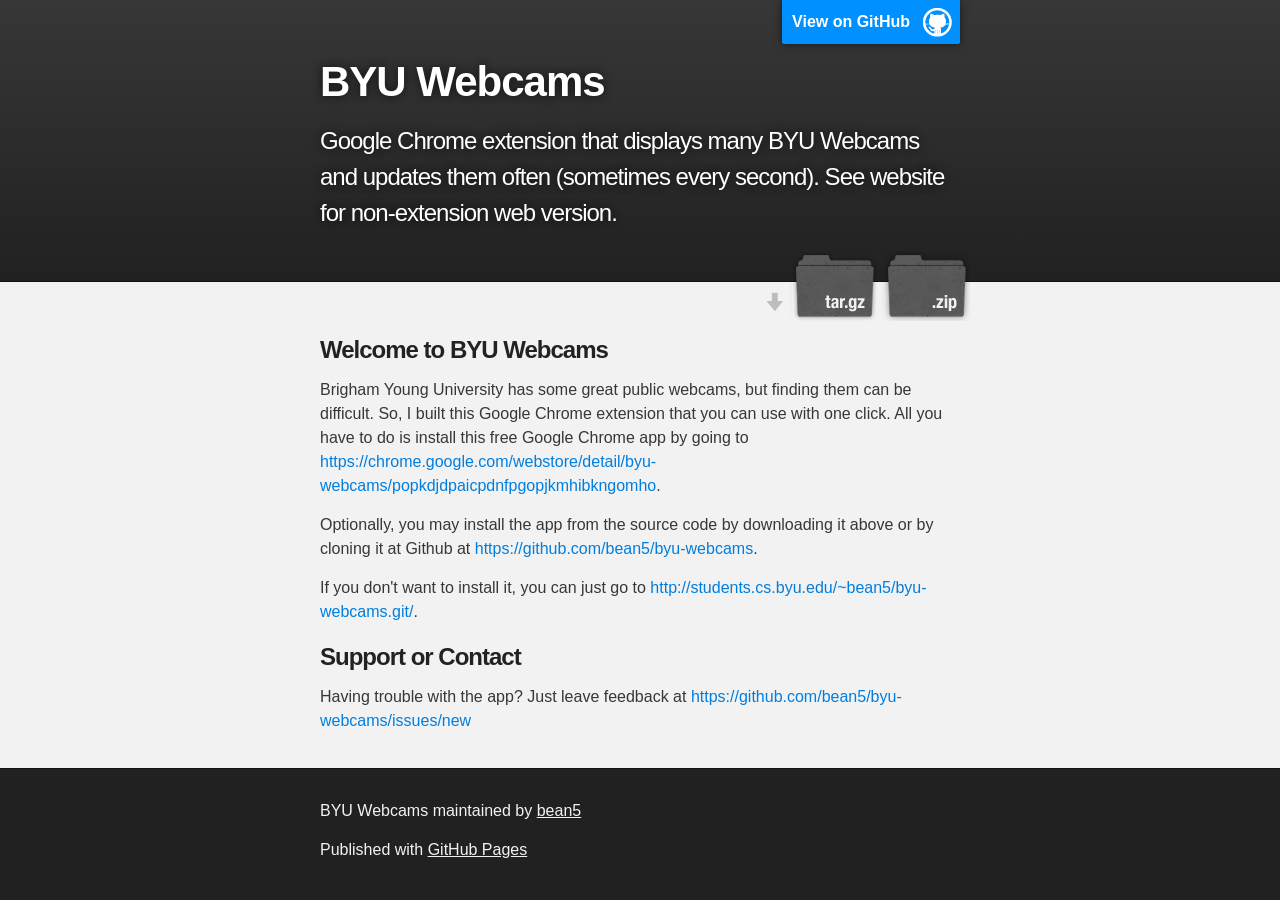
==== index.html @ 870dc312 "Create gh-pages branch via GitHub" ====
<!DOCTYPE html>
<html>

  <head>
    <meta charset='utf-8' />
    <meta http-equiv="X-UA-Compatible" content="chrome=1" />
    <meta name="description" content="BYU Webcams : Google Chrome extension that displays many BYU Webcams and updates them often (sometimes every second).  See website for non-extension web version." />

    <link rel="stylesheet" type="text/css" media="screen" href="stylesheets/stylesheet.css">

    <title>BYU Webcams</title>
  </head>

  <body>

    <!-- HEADER -->
    <div id="header_wrap" class="outer">
        <header class="inner">
          <a id="forkme_banner" href="https://github.com/bean5/byu-webcams">View on GitHub</a>

          <h1 id="project_title">BYU Webcams</h1>
          <h2 id="project_tagline">Google Chrome extension that displays many BYU Webcams and updates them often (sometimes every second).  See website for non-extension web version.</h2>

            <section id="downloads">
              <a class="zip_download_link" href="https://github.com/bean5/byu-webcams/zipball/master">Download this project as a .zip file</a>
              <a class="tar_download_link" href="https://github.com/bean5/byu-webcams/tarball/master">Download this project as a tar.gz file</a>
            </section>
        </header>
    </div>

    <!-- MAIN CONTENT -->
    <div id="main_content_wrap" class="outer">
      <section id="main_content" class="inner">
        <h3>
<a name="welcome-to-byu-webcams" class="anchor" href="#welcome-to-byu-webcams"><span class="octicon octicon-link"></span></a>Welcome to BYU Webcams</h3>

<p>Brigham Young University has some great public webcams, but finding them can be difficult. So, I built this Google Chrome extension that you can use with one click. All you have to do is install this free Google Chrome app by going to <a href="https://chrome.google.com/webstore/detail/byu-webcams/popkdjdpaicpdnfpgopjkmhibkngomho">https://chrome.google.com/webstore/detail/byu-webcams/popkdjdpaicpdnfpgopjkmhibkngomho</a>.</p>

<p>Optionally, you may install the app from the source code by downloading it above or by cloning it at Github at <a href="https://github.com/bean5/byu-webcams">https://github.com/bean5/byu-webcams</a>.</p>

<p>If you don't want to install it, you can just go to <a href="http://students.cs.byu.edu/%7Ebean5/byu-webcams.git/">http://students.cs.byu.edu/~bean5/byu-webcams.git/</a>.</p>

<h3>
<a name="support-or-contact" class="anchor" href="#support-or-contact"><span class="octicon octicon-link"></span></a>Support or Contact</h3>

<p>Having trouble with the app? Just leave feedback at <a href="https://github.com/bean5/byu-webcams/issues/new">https://github.com/bean5/byu-webcams/issues/new</a></p>
      </section>
    </div>

    <!-- FOOTER  -->
    <div id="footer_wrap" class="outer">
      <footer class="inner">
        <p class="copyright">BYU Webcams maintained by <a href="https://github.com/bean5">bean5</a></p>
        <p>Published with <a href="http://pages.github.com">GitHub Pages</a></p>
      </footer>
    </div>

    

  </body>
</html>
---- stylesheets/stylesheet.css ----
/*******************************************************************************
Slate Theme for GitHub Pages
by Jason Costello, @jsncostello
*******************************************************************************/

@import url(pygment_trac.css);

/*******************************************************************************
MeyerWeb Reset
*******************************************************************************/

html, body, div, span, applet, object, iframe,
h1, h2, h3, h4, h5, h6, p, blockquote, pre,
a, abbr, acronym, address, big, cite, code,
del, dfn, em, img, ins, kbd, q, s, samp,
small, strike, strong, sub, sup, tt, var,
b, u, i, center,
dl, dt, dd, ol, ul, li,
fieldset, form, label, legend,
table, caption, tbody, tfoot, thead, tr, th, td,
article, aside, canvas, details, embed,
figure, figcaption, footer, header, hgroup,
menu, nav, output, ruby, section, summary,
time, mark, audio, video {
  margin: 0;
  padding: 0;
  border: 0;
  font: inherit;
  vertical-align: baseline;
}

/* HTML5 display-role reset for older browsers */
article, aside, details, figcaption, figure,
footer, header, hgroup, menu, nav, section {
  display: block;
}

ol, ul {
  list-style: none;
}

table {
  border-collapse: collapse;
  border-spacing: 0;
}

/*******************************************************************************
Theme Styles
*******************************************************************************/

body {
  box-sizing: border-box;
  color:#373737;
  background: #212121;
  font-size: 16px;
  font-family: 'Myriad Pro', Calibri, Helvetica, Arial, sans-serif;
  line-height: 1.5;
  -webkit-font-smoothing: antialiased;
}

h1, h2, h3, h4, h5, h6 {
  margin: 10px 0;
  font-weight: 700;
  color:#222222;
  font-family: 'Lucida Grande', 'Calibri', Helvetica, Arial, sans-serif;
  letter-spacing: -1px;
}

h1 {
  font-size: 36px;
  font-weight: 700;
}

h2 {
  padding-bottom: 10px;
  font-size: 32px;
  background: url('../images/bg_hr.png') repeat-x bottom;
}

h3 {
  font-size: 24px;
}

h4 {
  font-size: 21px;
}

h5 {
  font-size: 18px;
}

h6 {
  font-size: 16px;
}

p {
  margin: 10px 0 15px 0;
}

footer p {
  color: #f2f2f2;
}

a {
  text-decoration: none;
  color: #007edf;
  text-shadow: none;

  transition: color 0.5s ease;
  transition: text-shadow 0.5s ease;
  -webkit-transition: color 0.5s ease;
  -webkit-transition: text-shadow 0.5s ease;
  -moz-transition: color 0.5s ease;
  -moz-transition: text-shadow 0.5s ease;
  -o-transition: color 0.5s ease;
  -o-transition: text-shadow 0.5s ease;
  -ms-transition: color 0.5s ease;
  -ms-transition: text-shadow 0.5s ease;
}

a:hover, a:focus {text-decoration: underline;}

footer a {
  color: #F2F2F2;
  text-decoration: underline;
}

em {
  font-style: italic;
}

strong {
  font-weight: bold;
}

img {
  position: relative;
  margin: 0 auto;
  max-width: 739px;
  padding: 5px;
  margin: 10px 0 10px 0;
  border: 1px solid #ebebeb;

  box-shadow: 0 0 5px #ebebeb;
  -webkit-box-shadow: 0 0 5px #ebebeb;
  -moz-box-shadow: 0 0 5px #ebebeb;
  -o-box-shadow: 0 0 5px #ebebeb;
  -ms-box-shadow: 0 0 5px #ebebeb;
}

p img {
  display: inline;
  margin: 0;
  padding: 0;
  vertical-align: middle;
  text-align: center;
  border: none;
}

pre, code {
  width: 100%;
  color: #222;
  background-color: #fff;

  font-family: Monaco, "Bitstream Vera Sans Mono", "Lucida Console", Terminal, monospace;
  font-size: 14px;

  border-radius: 2px;
  -moz-border-radius: 2px;
  -webkit-border-radius: 2px;
}

pre {
  width: 100%;
  padding: 10px;
  box-shadow: 0 0 10px rgba(0,0,0,.1);
  overflow: auto;
}

code {
  padding: 3px;
  margin: 0 3px;
  box-shadow: 0 0 10px rgba(0,0,0,.1);
}

pre code {
  display: block;
  box-shadow: none;
}

blockquote {
  color: #666;
  margin-bottom: 20px;
  padding: 0 0 0 20px;
  border-left: 3px solid #bbb;
}


ul, ol, dl {
  margin-bottom: 15px
}

ul {
  list-style: inside;
  padding-left: 20px;
}

ol {
  list-style: decimal inside;
  padding-left: 20px;
}

dl dt {
  font-weight: bold;
}

dl dd {
  padding-left: 20px;
  font-style: italic;
}

dl p {
  padding-left: 20px;
  font-style: italic;
}

hr {
  height: 1px;
  margin-bottom: 5px;
  border: none;
  background: url('../images/bg_hr.png') repeat-x center;
}

table {
  border: 1px solid #373737;
  margin-bottom: 20px;
  text-align: left;
 }

th {
  font-family: 'Lucida Grande', 'Helvetica Neue', Helvetica, Arial, sans-serif;
  padding: 10px;
  background: #373737;
  color: #fff;
 }

td {
  padding: 10px;
  border: 1px solid #373737;
 }

form {
  background: #f2f2f2;
  padding: 20px;
}

/*******************************************************************************
Full-Width Styles
*******************************************************************************/

.outer {
  width: 100%;
}

.inner {
  position: relative;
  max-width: 640px;
  padding: 20px 10px;
  margin: 0 auto;
}

#forkme_banner {
  display: block;
  position: absolute;
  top:0;
  right: 10px;
  z-index: 10;
  padding: 10px 50px 10px 10px;
  color: #fff;
  background: url('../images/blacktocat.png') #0090ff no-repeat 95% 50%;
  font-weight: 700;
  box-shadow: 0 0 10px rgba(0,0,0,.5);
  border-bottom-left-radius: 2px;
  border-bottom-right-radius: 2px;
}

#header_wrap {
  background: #212121;
  background: -moz-linear-gradient(top, #373737, #212121);
  background: -webkit-linear-gradient(top, #373737, #212121);
  background: -ms-linear-gradient(top, #373737, #212121);
  background: -o-linear-gradient(top, #373737, #212121);
  background: linear-gradient(top, #373737, #212121);
}

#header_wrap .inner {
  padding: 50px 10px 30px 10px;
}

#project_title {
  margin: 0;
  color: #fff;
  font-size: 42px;
  font-weight: 700;
  text-shadow: #111 0px 0px 10px;
}

#project_tagline {
  color: #fff;
  font-size: 24px;
  font-weight: 300;
  background: none;
  text-shadow: #111 0px 0px 10px;
}

#downloads {
  position: absolute;
  width: 210px;
  z-index: 10;
  bottom: -40px;
  right: 0;
  height: 70px;
  background: url('../images/icon_download.png') no-repeat 0% 90%;
}

.zip_download_link {
  display: block;
  float: right;
  width: 90px;
  height:70px;
  text-indent: -5000px;
  overflow: hidden;
  background: url(../images/sprite_download.png) no-repeat bottom left;
}

.tar_download_link {
  display: block;
  float: right;
  width: 90px;
  height:70px;
  text-indent: -5000px;
  overflow: hidden;
  background: url(../images/sprite_download.png) no-repeat bottom right;
  margin-left: 10px;
}

.zip_download_link:hover {
  background: url(../images/sprite_download.png) no-repeat top left;
}

.tar_download_link:hover {
  background: url(../images/sprite_download.png) no-repeat top right;
}

#main_content_wrap {
  background: #f2f2f2;
  border-top: 1px solid #111;
  border-bottom: 1px solid #111;
}

#main_content {
  padding-top: 40px;
}

#footer_wrap {
  background: #212121;
}



/*******************************************************************************
Small Device Styles
*******************************************************************************/

@media screen and (max-width: 480px) {
  body {
    font-size:14px;
  }

  #downloads {
    display: none;
  }

  .inner {
    min-width: 320px;
    max-width: 480px;
  }

  #project_title {
  font-size: 32px;
  }

  h1 {
    font-size: 28px;
  }

  h2 {
    font-size: 24px;
  }

  h3 {
    font-size: 21px;
  }

  h4 {
    font-size: 18px;
  }

  h5 {
    font-size: 14px;
  }

  h6 {
    font-size: 12px;
  }

  code, pre {
    min-width: 320px;
    max-width: 480px;
    font-size: 11px;
  }

}
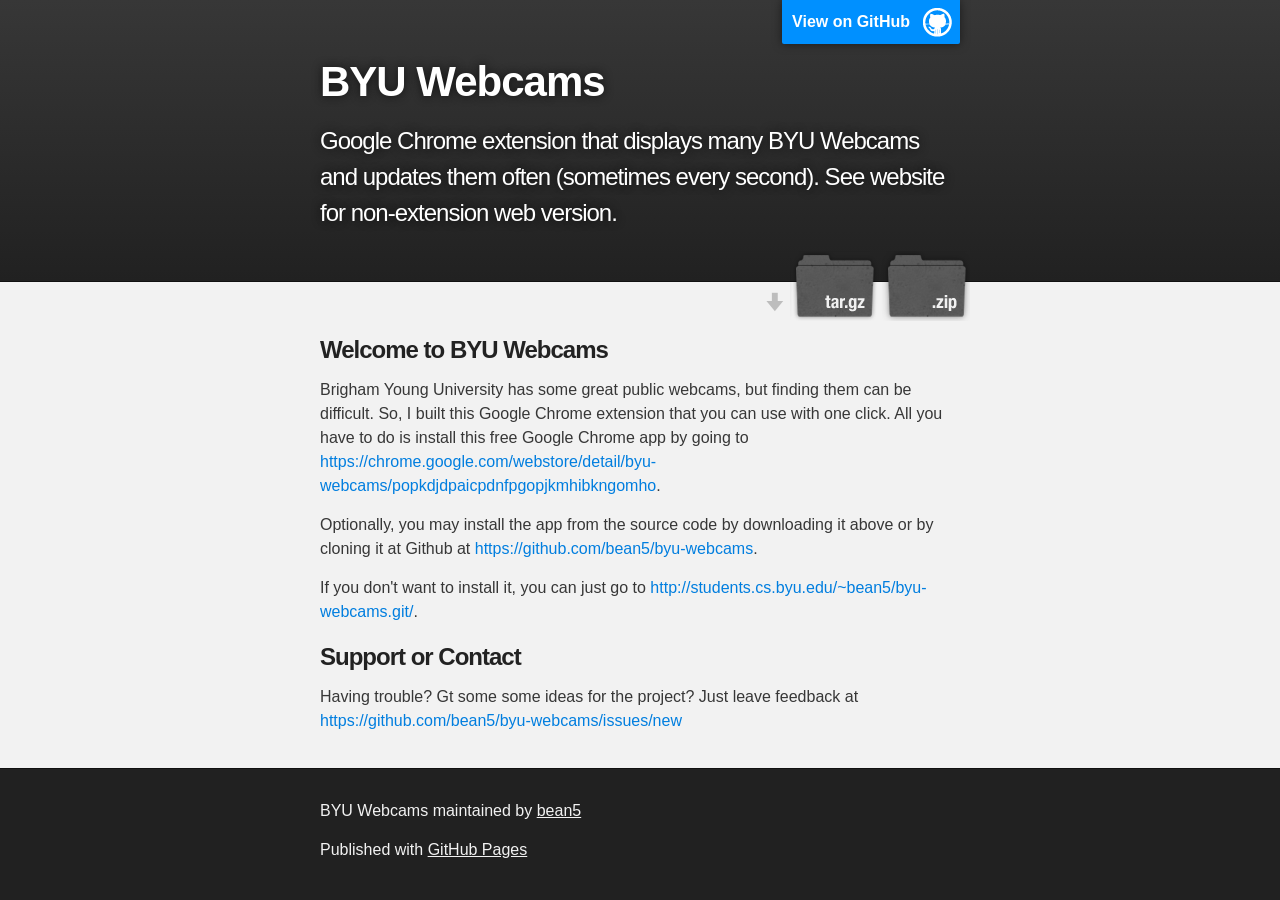
==== commit 38c522f4: "Create gh-pages branch via GitHub" ====
--- a/index.html
+++ b/index.html
@@ -43,7 +43,7 @@
 <h3>
 <a name="support-or-contact" class="anchor" href="#support-or-contact"><span class="octicon octicon-link"></span></a>Support or Contact</h3>
 
-<p>Having trouble with the app? Just leave feedback at <a href="https://github.com/bean5/byu-webcams/issues/new">https://github.com/bean5/byu-webcams/issues/new</a></p>
+<p>Having trouble? Gt some some ideas for the project? Just leave feedback at <a href="https://github.com/bean5/byu-webcams/issues/new">https://github.com/bean5/byu-webcams/issues/new</a></p>
       </section>
     </div>
 
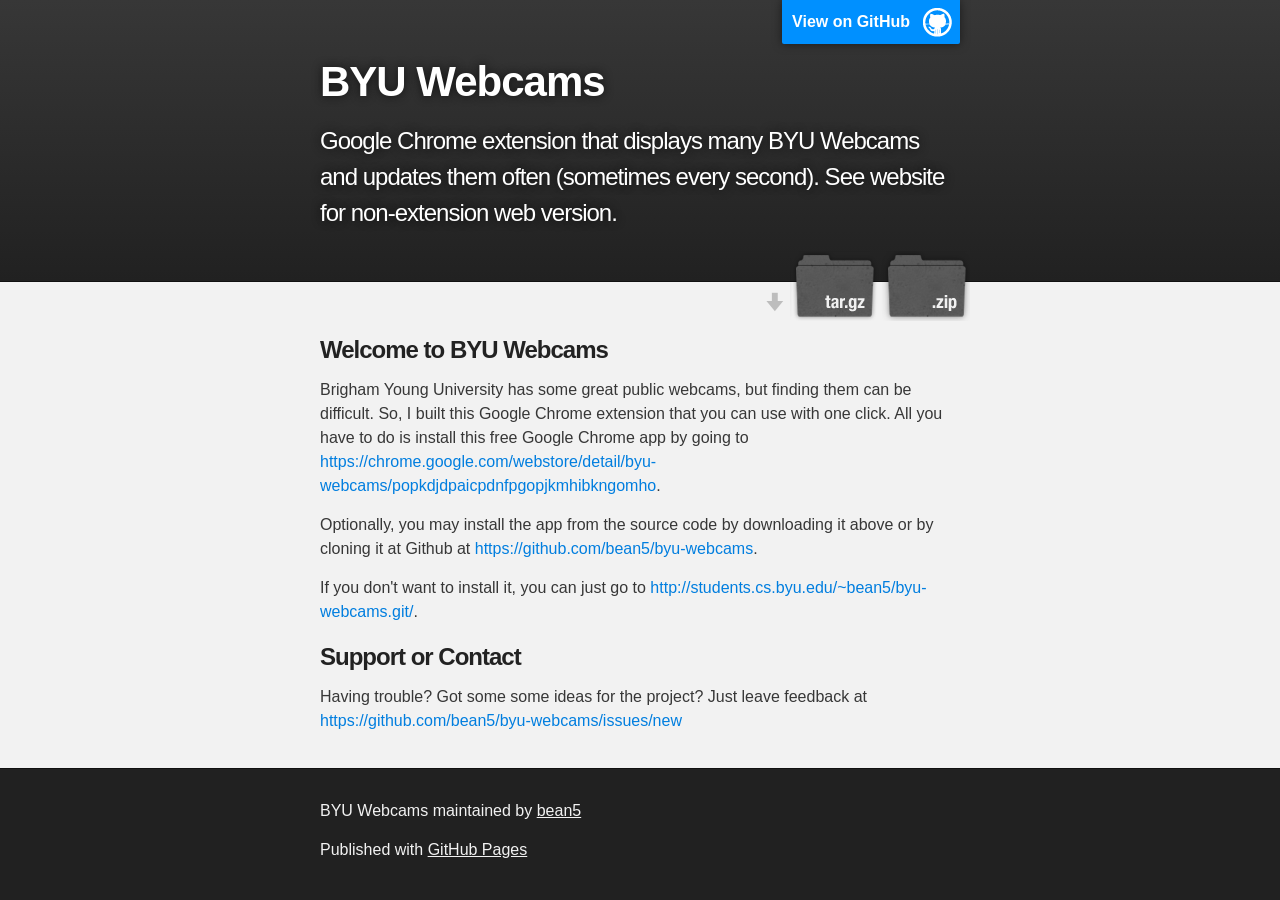
==== commit 2a5a5ef5: "Create gh-pages branch via GitHub" ====
--- a/index.html
+++ b/index.html
@@ -43,7 +43,7 @@
 <h3>
 <a name="support-or-contact" class="anchor" href="#support-or-contact"><span class="octicon octicon-link"></span></a>Support or Contact</h3>
 
-<p>Having trouble? Gt some some ideas for the project? Just leave feedback at <a href="https://github.com/bean5/byu-webcams/issues/new">https://github.com/bean5/byu-webcams/issues/new</a></p>
+<p>Having trouble? Got some some ideas for the project? Just leave feedback at <a href="https://github.com/bean5/byu-webcams/issues/new">https://github.com/bean5/byu-webcams/issues/new</a></p>
       </section>
     </div>
 
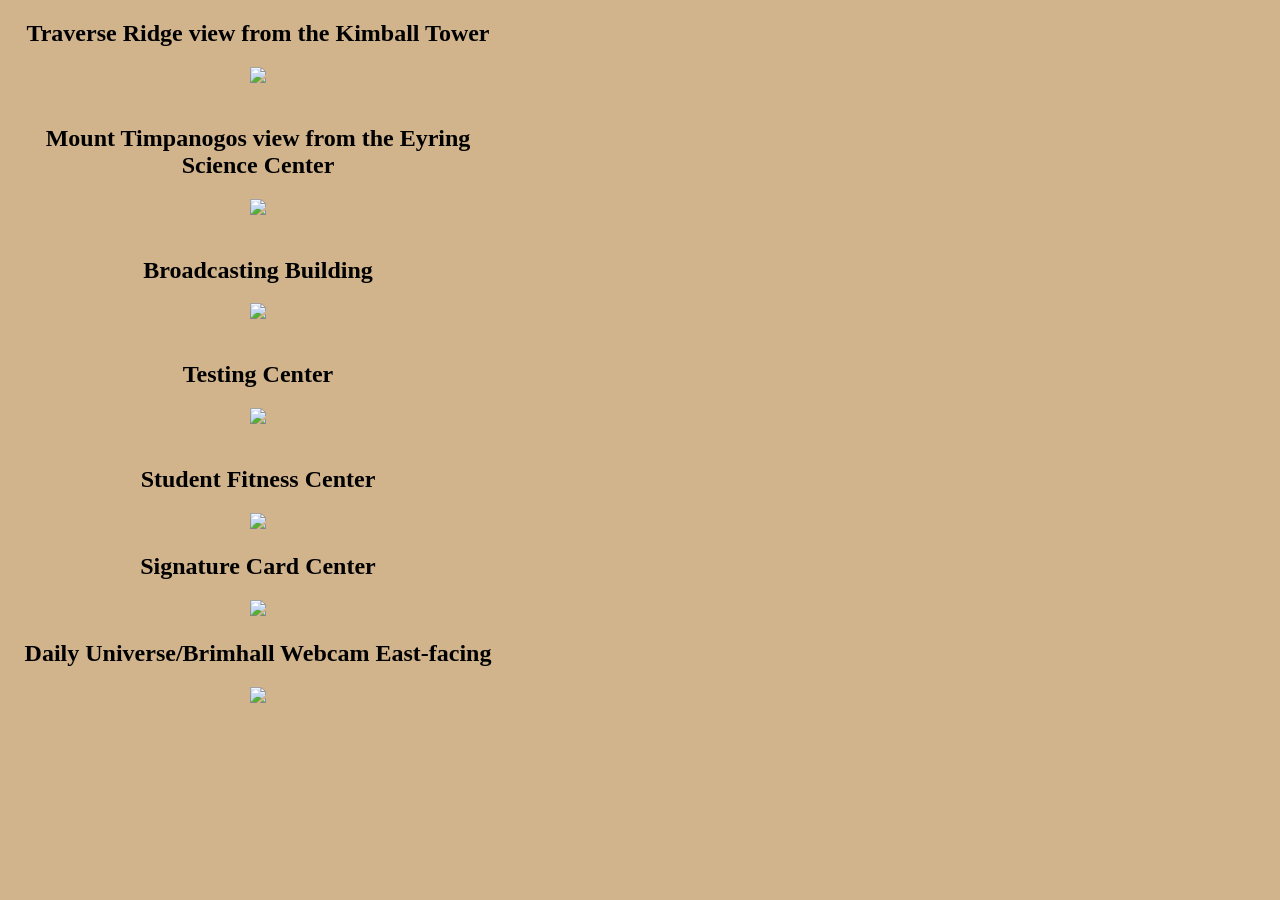
==== commit 350a62c8: "Updated URLs to more appropriate or better supported ones" ====
--- a/index.html
+++ b/index.html
@@ -1,61 +1,65 @@
-<!DOCTYPE html>
-<html>
-
-  <head>
-    <meta charset='utf-8' />
-    <meta http-equiv="X-UA-Compatible" content="chrome=1" />
-    <meta name="description" content="BYU Webcams : Google Chrome extension that displays many BYU Webcams and updates them often (sometimes every second).  See website for non-extension web version." />
-
-    <link rel="stylesheet" type="text/css" media="screen" href="stylesheets/stylesheet.css">
-
-    <title>BYU Webcams</title>
-  </head>
-
-  <body>
-
-    <!-- HEADER -->
-    <div id="header_wrap" class="outer">
-        <header class="inner">
-          <a id="forkme_banner" href="https://github.com/bean5/byu-webcams">View on GitHub</a>
-
-          <h1 id="project_title">BYU Webcams</h1>
-          <h2 id="project_tagline">Google Chrome extension that displays many BYU Webcams and updates them often (sometimes every second).  See website for non-extension web version.</h2>
-
-            <section id="downloads">
-              <a class="zip_download_link" href="https://github.com/bean5/byu-webcams/zipball/master">Download this project as a .zip file</a>
-              <a class="tar_download_link" href="https://github.com/bean5/byu-webcams/tarball/master">Download this project as a tar.gz file</a>
-            </section>
-        </header>
-    </div>
-
-    <!-- MAIN CONTENT -->
-    <div id="main_content_wrap" class="outer">
-      <section id="main_content" class="inner">
-        <h3>
-<a name="welcome-to-byu-webcams" class="anchor" href="#welcome-to-byu-webcams"><span class="octicon octicon-link"></span></a>Welcome to BYU Webcams</h3>
-
-<p>Brigham Young University has some great public webcams, but finding them can be difficult. So, I built this Google Chrome extension that you can use with one click. All you have to do is install this free Google Chrome app by going to <a href="https://chrome.google.com/webstore/detail/byu-webcams/popkdjdpaicpdnfpgopjkmhibkngomho">https://chrome.google.com/webstore/detail/byu-webcams/popkdjdpaicpdnfpgopjkmhibkngomho</a>.</p>
-
-<p>Optionally, you may install the app from the source code by downloading it above or by cloning it at Github at <a href="https://github.com/bean5/byu-webcams">https://github.com/bean5/byu-webcams</a>.</p>
-
-<p>If you don't want to install it, you can just go to <a href="http://students.cs.byu.edu/%7Ebean5/byu-webcams.git/">http://students.cs.byu.edu/~bean5/byu-webcams.git/</a>.</p>
-
-<h3>
-<a name="support-or-contact" class="anchor" href="#support-or-contact"><span class="octicon octicon-link"></span></a>Support or Contact</h3>
-
-<p>Having trouble? Got some some ideas for the project? Just leave feedback at <a href="https://github.com/bean5/byu-webcams/issues/new">https://github.com/bean5/byu-webcams/issues/new</a></p>
-      </section>
-    </div>
-
-    <!-- FOOTER  -->
-    <div id="footer_wrap" class="outer">
-      <footer class="inner">
-        <p class="copyright">BYU Webcams maintained by <a href="https://github.com/bean5">bean5</a></p>
-        <p>Published with <a href="http://pages.github.com">GitHub Pages</a></p>
-      </footer>
-    </div>
-
-    
-
-  </body>
-</html>
+<!doctype html>
+<html>
+  <head>
+	<META HTTP-EQUIV="CACHE-CONTROL" CONTENT="NO-CACHE">
+    <title>BYU Web Cams</title>
+	<script type="text/javascript" src="jquery-1.8.0.js"></script>
+	<script type="text/javascript" src="javascript.js"></script>
+	<link rel="stylesheet" href="css/main.css">
+  </head>
+
+  <body style="width: 500px" align="center">
+
+  <!--Listing at: http://globalconstant.scnay.com/2011/11/15/webcams-at-byu/-->
+
+  <!--Traverse Ridge from the Kimball Tower http://psych.byu.edu/view/lab.htm -->
+  <h2>Traverse Ridge view from the Kimball Tower</h2>
+  <img src="http://psych.byu.edu/files/Picture1.jpg" id="kimballTower" style="width:440px;" />
+  <br />
+  <br />
+
+  <!--Mount Timpanogos from the Eyring Science Center http://marvin.byu.edu/Weather/cgi-bin/getTimpImage-->
+  <div id="timpArea">
+      <h2>Mount Timpanogos view from the Eyring Science Center</h2>
+      <img src="http://marvin.byu.edu/Weather/webcam800.jpg" id="mtTimp" style="width:440px;" />
+      <br />
+      <br />
+  </div>
+
+  <!--BYU Broadcasting Building-->
+  <h2>Broadcasting Building</h2>
+  <img src="http://byubwc.byu.edu/building/live/readImage.asp" id="broadcasting" style="width:440px;" />
+  <br />
+  <br />
+
+  <!--webcam.byu.edu http://lswebcam1.byu.edu/cam/cam_1.jpg-->
+  <div id="newBuildingConstruction" style="display: none">
+      <h2>Widstoe Building view of new building construction</h2>
+      <img src="http://lswebcam1.byu.edu/cam/cam_1.jpg" id="construction1" style="width:440px;" />
+
+      <!--From BNSN Building http://webcam.byu.edu/bnsn google search "webcams site:byu.edu" yielded: http://webcam.byu.edu/bnsn -->
+      <!--<h2>Construction as seen from the Benson buidling?</h2>-->
+      <img src="http://lswebcam1.byu.edu/cam/bnsn/bnsn1.jpg" id="construction2" style="width:440px;" />
+  </div>
+
+  <!--BYU Testing Center testing center -->
+  <h2>Testing Center</h2>
+  <img src="https://ws.byu.edu/services/cameras/rest/v1/streams/testing" id="testing_center" style="width:440px;" />
+  <br />
+  <br />
+
+  <h2>Student Fitness Center</h2>
+  <img src="https://ws.byu.edu/services/cameras/rest/v1/streams/student-fitness" id="fitness" style="width:440px;" />
+
+
+  <!--BYU ID Center Webcam http://idcenter.byu.edu/webcam-->
+  <h2>Signature Card Center</h2>
+  <img src="https://ws.byu.edu/services/cameras/rest/v1/streams/id-center" style="width:440px;" id="card_center" />
+
+  <!--Brimhall East Webcam http://newsnet.byu.edu/brmb-e.asp-->
+
+  <h2>Daily Universe/Brimhall Webcam East-facing</h2>
+  <img src="http://newsline.byu.edu/webcam/brmb-e/brmb-e.jpg" id="brim" style="width:440px;" />
+
+  </body>
+</html>
--- a/css/main.css
+++ b/css/main.css
@@ -0,0 +1,4 @@
+body
+{
+	background-color: tan;
+}
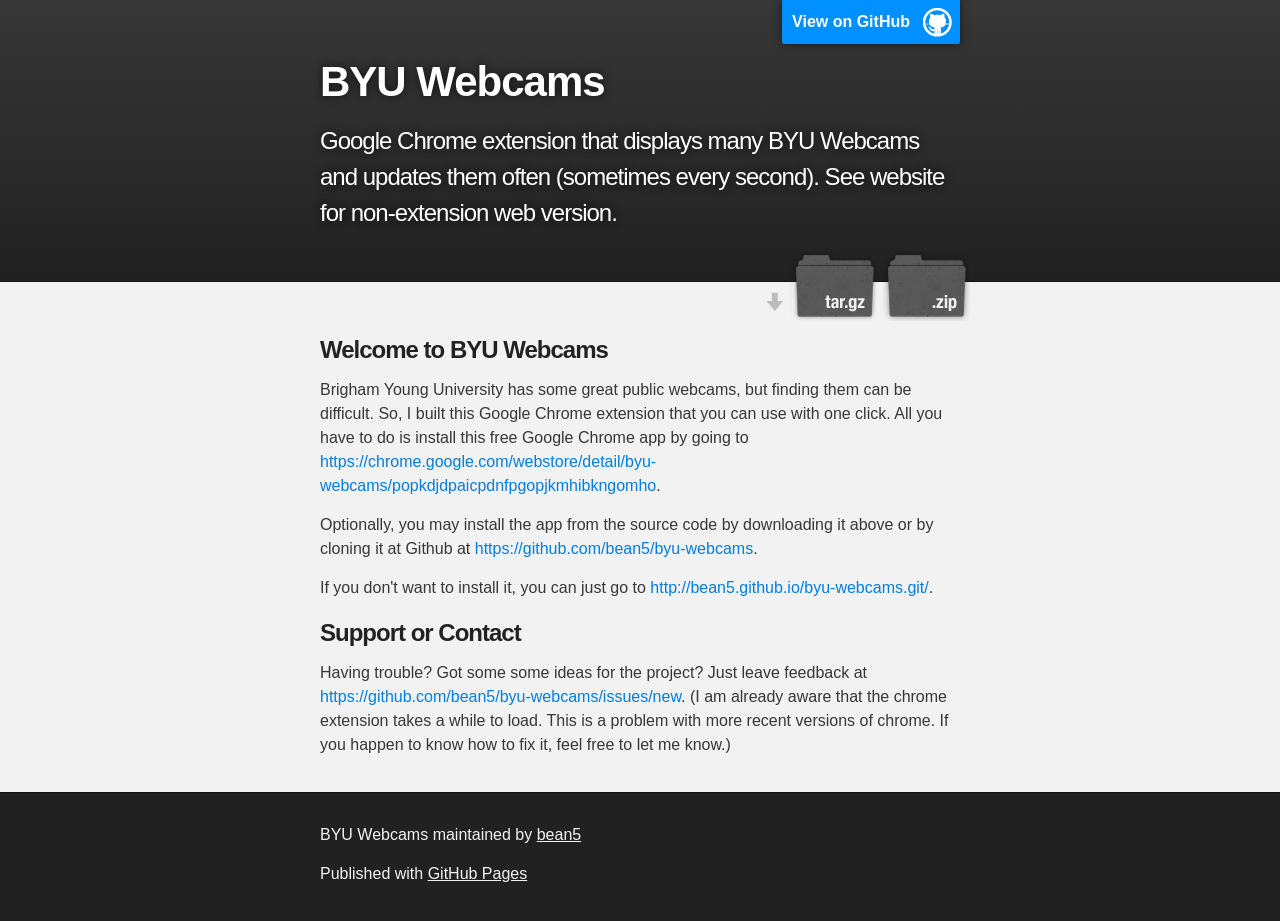
==== commit d11ff6d9: "update instructions on usage" ====
--- a/index.html
+++ b/index.html
@@ -1,65 +1,71 @@
-<!doctype html>
-<html>
-  <head>
-	<META HTTP-EQUIV="CACHE-CONTROL" CONTENT="NO-CACHE">
-    <title>BYU Web Cams</title>
-	<script type="text/javascript" src="jquery-1.8.0.js"></script>
-	<script type="text/javascript" src="javascript.js"></script>
-	<link rel="stylesheet" href="css/main.css">
-  </head>
-
-  <body style="width: 500px" align="center">
-
-  <!--Listing at: http://globalconstant.scnay.com/2011/11/15/webcams-at-byu/-->
-
-  <!--Traverse Ridge from the Kimball Tower http://psych.byu.edu/view/lab.htm -->
-  <h2>Traverse Ridge view from the Kimball Tower</h2>
-  <img src="http://psych.byu.edu/files/Picture1.jpg" id="kimballTower" style="width:440px;" />
-  <br />
-  <br />
-
-  <!--Mount Timpanogos from the Eyring Science Center http://marvin.byu.edu/Weather/cgi-bin/getTimpImage-->
-  <div id="timpArea">
-      <h2>Mount Timpanogos view from the Eyring Science Center</h2>
-      <img src="http://marvin.byu.edu/Weather/webcam800.jpg" id="mtTimp" style="width:440px;" />
-      <br />
-      <br />
-  </div>
-
-  <!--BYU Broadcasting Building-->
-  <h2>Broadcasting Building</h2>
-  <img src="http://byubwc.byu.edu/building/live/readImage.asp" id="broadcasting" style="width:440px;" />
-  <br />
-  <br />
-
-  <!--webcam.byu.edu http://lswebcam1.byu.edu/cam/cam_1.jpg-->
-  <div id="newBuildingConstruction" style="display: none">
-      <h2>Widstoe Building view of new building construction</h2>
-      <img src="http://lswebcam1.byu.edu/cam/cam_1.jpg" id="construction1" style="width:440px;" />
-
-      <!--From BNSN Building http://webcam.byu.edu/bnsn google search "webcams site:byu.edu" yielded: http://webcam.byu.edu/bnsn -->
-      <!--<h2>Construction as seen from the Benson buidling?</h2>-->
-      <img src="http://lswebcam1.byu.edu/cam/bnsn/bnsn1.jpg" id="construction2" style="width:440px;" />
-  </div>
-
-  <!--BYU Testing Center testing center -->
-  <h2>Testing Center</h2>
-  <img src="https://ws.byu.edu/services/cameras/rest/v1/streams/testing" id="testing_center" style="width:440px;" />
-  <br />
-  <br />
-
-  <h2>Student Fitness Center</h2>
-  <img src="https://ws.byu.edu/services/cameras/rest/v1/streams/student-fitness" id="fitness" style="width:440px;" />
-
-
-  <!--BYU ID Center Webcam http://idcenter.byu.edu/webcam-->
-  <h2>Signature Card Center</h2>
-  <img src="https://ws.byu.edu/services/cameras/rest/v1/streams/id-center" style="width:440px;" id="card_center" />
-
-  <!--Brimhall East Webcam http://newsnet.byu.edu/brmb-e.asp-->
-
-  <h2>Daily Universe/Brimhall Webcam East-facing</h2>
-  <img src="http://newsline.byu.edu/webcam/brmb-e/brmb-e.jpg" id="brim" style="width:440px;" />
-
-  </body>
-</html>
+<!DOCTYPE html>
+<html>
+
+  <head>
+    <meta charset='utf-8' />
+    <meta http-equiv="X-UA-Compatible" content="chrome=1" />
+    <meta name="description" content="BYU Webcams : Google Chrome extension that displays many BYU Webcams and updates them often (sometimes every second).  See website for non-extension web version." />
+
+    <link rel="stylesheet" type="text/css" media="screen" href="stylesheets/stylesheet.css">
+
+    <title>BYU Webcams</title>
+  </head>
+
+  <body>
+
+    <!-- HEADER -->
+    <div id="header_wrap" class="outer">
+        <header class="inner">
+          <a id="forkme_banner" href="https://github.com/bean5/byu-webcams">View on GitHub</a>
+
+          <h1 id="project_title">BYU Webcams</h1>
+          <h2 id="project_tagline">Google Chrome extension that displays many BYU Webcams and updates them often (sometimes every second).  See website for non-extension web version.</h2>
+
+            <section id="downloads">
+              <a class="zip_download_link" href="https://github.com/bean5/byu-webcams/zipball/master">Download this project as a .zip file</a>
+              <a class="tar_download_link" href="https://github.com/bean5/byu-webcams/tarball/master">Download this project as a tar.gz file</a>
+            </section>
+        </header>
+    </div>
+
+    <!-- MAIN CONTENT -->
+    <div id="main_content_wrap" class="outer">
+      <section id="main_content" class="inner">
+        <h3>
+<a name="welcome-to-byu-webcams" class="anchor" href="#welcome-to-byu-webcams"><span class="octicon octicon-link"></span></a>Welcome to BYU Webcams</h3>
+
+<p>Brigham Young University has some great public webcams, but finding them can be difficult. So, I built this Google Chrome extension that you can use with one click. All you have to do is install this free Google Chrome app by going to <a href="https://chrome.google.com/webstore/detail/byu-webcams/popkdjdpaicpdnfpgopjkmhibkngomho">https://chrome.google.com/webstore/detail/byu-webcams/popkdjdpaicpdnfpgopjkmhibkngomho</a>.</p>
+
+<p>Optionally, you may install the app from the source code by downloading it above or by cloning it at Github at <a href="https://github.com/bean5/byu-webcams">https://github.com/bean5/byu-webcams</a>.</p>
+
+<p>If you don't want to install it, you can just go to <a href="http://bean5.github.io/byu-webcams.git/">http://bean5.github.io/byu-webcams.git/</a>.</p>
+
+<h3>
+<a name="support-or-contact" class="anchor" href="#support-or-contact"><span class="octicon octicon-link"></span></a>Support or Contact</h3>
+
+<p>Having trouble? Got some some ideas for the project? Just leave feedback at <a href="https://github.com/bean5/byu-webcams/issues/new">https://github.com/bean5/byu-webcams/issues/new</a>. (I am already aware that the chrome extension takes a while to load. This is a problem with more recent versions of chrome. If you happen to know how to fix it, feel free to let me know.)</p>
+      </section>
+    </div>
+
+    <!-- FOOTER  -->
+    <div id="footer_wrap" class="outer">
+      <footer class="inner">
+        <p class="copyright">BYU Webcams maintained by <a href="https://github.com/bean5">bean5</a></p>
+        <p>Published with <a href="http://pages.github.com">GitHub Pages</a></p>
+      </footer>
+    </div>
+
+              <script type="text/javascript">
+            var gaJsHost = (("https:" == document.location.protocol) ? "https://ssl." : "http://www.");
+            document.write(unescape("%3Cscript src='" + gaJsHost + "google-analytics.com/ga.js' type='text/javascript'%3E%3C/script%3E"));
+          </script>
+          <script type="text/javascript">
+            try {
+              var pageTracker = _gat._getTracker("UA-22088552-9");
+            pageTracker._trackPageview();
+            } catch(err) {}
+          </script>
+
+
+  </body>
+</html>
--- a/stylesheets/stylesheet.css
+++ b/stylesheets/stylesheet.css
@@ -0,0 +1,423 @@
+/*******************************************************************************
+Slate Theme for GitHub Pages
+by Jason Costello, @jsncostello
+*******************************************************************************/
+
+@import url(pygment_trac.css);
+
+/*******************************************************************************
+MeyerWeb Reset
+*******************************************************************************/
+
+html, body, div, span, applet, object, iframe,
+h1, h2, h3, h4, h5, h6, p, blockquote, pre,
+a, abbr, acronym, address, big, cite, code,
+del, dfn, em, img, ins, kbd, q, s, samp,
+small, strike, strong, sub, sup, tt, var,
+b, u, i, center,
+dl, dt, dd, ol, ul, li,
+fieldset, form, label, legend,
+table, caption, tbody, tfoot, thead, tr, th, td,
+article, aside, canvas, details, embed,
+figure, figcaption, footer, header, hgroup,
+menu, nav, output, ruby, section, summary,
+time, mark, audio, video {
+  margin: 0;
+  padding: 0;
+  border: 0;
+  font: inherit;
+  vertical-align: baseline;
+}
+
+/* HTML5 display-role reset for older browsers */
+article, aside, details, figcaption, figure,
+footer, header, hgroup, menu, nav, section {
+  display: block;
+}
+
+ol, ul {
+  list-style: none;
+}
+
+table {
+  border-collapse: collapse;
+  border-spacing: 0;
+}
+
+/*******************************************************************************
+Theme Styles
+*******************************************************************************/
+
+body {
+  box-sizing: border-box;
+  color:#373737;
+  background: #212121;
+  font-size: 16px;
+  font-family: 'Myriad Pro', Calibri, Helvetica, Arial, sans-serif;
+  line-height: 1.5;
+  -webkit-font-smoothing: antialiased;
+}
+
+h1, h2, h3, h4, h5, h6 {
+  margin: 10px 0;
+  font-weight: 700;
+  color:#222222;
+  font-family: 'Lucida Grande', 'Calibri', Helvetica, Arial, sans-serif;
+  letter-spacing: -1px;
+}
+
+h1 {
+  font-size: 36px;
+  font-weight: 700;
+}
+
+h2 {
+  padding-bottom: 10px;
+  font-size: 32px;
+  background: url('../images/bg_hr.png') repeat-x bottom;
+}
+
+h3 {
+  font-size: 24px;
+}
+
+h4 {
+  font-size: 21px;
+}
+
+h5 {
+  font-size: 18px;
+}
+
+h6 {
+  font-size: 16px;
+}
+
+p {
+  margin: 10px 0 15px 0;
+}
+
+footer p {
+  color: #f2f2f2;
+}
+
+a {
+  text-decoration: none;
+  color: #007edf;
+  text-shadow: none;
+
+  transition: color 0.5s ease;
+  transition: text-shadow 0.5s ease;
+  -webkit-transition: color 0.5s ease;
+  -webkit-transition: text-shadow 0.5s ease;
+  -moz-transition: color 0.5s ease;
+  -moz-transition: text-shadow 0.5s ease;
+  -o-transition: color 0.5s ease;
+  -o-transition: text-shadow 0.5s ease;
+  -ms-transition: color 0.5s ease;
+  -ms-transition: text-shadow 0.5s ease;
+}
+
+a:hover, a:focus {text-decoration: underline;}
+
+footer a {
+  color: #F2F2F2;
+  text-decoration: underline;
+}
+
+em {
+  font-style: italic;
+}
+
+strong {
+  font-weight: bold;
+}
+
+img {
+  position: relative;
+  margin: 0 auto;
+  max-width: 739px;
+  padding: 5px;
+  margin: 10px 0 10px 0;
+  border: 1px solid #ebebeb;
+
+  box-shadow: 0 0 5px #ebebeb;
+  -webkit-box-shadow: 0 0 5px #ebebeb;
+  -moz-box-shadow: 0 0 5px #ebebeb;
+  -o-box-shadow: 0 0 5px #ebebeb;
+  -ms-box-shadow: 0 0 5px #ebebeb;
+}
+
+p img {
+  display: inline;
+  margin: 0;
+  padding: 0;
+  vertical-align: middle;
+  text-align: center;
+  border: none;
+}
+
+pre, code {
+  width: 100%;
+  color: #222;
+  background-color: #fff;
+
+  font-family: Monaco, "Bitstream Vera Sans Mono", "Lucida Console", Terminal, monospace;
+  font-size: 14px;
+
+  border-radius: 2px;
+  -moz-border-radius: 2px;
+  -webkit-border-radius: 2px;
+}
+
+pre {
+  width: 100%;
+  padding: 10px;
+  box-shadow: 0 0 10px rgba(0,0,0,.1);
+  overflow: auto;
+}
+
+code {
+  padding: 3px;
+  margin: 0 3px;
+  box-shadow: 0 0 10px rgba(0,0,0,.1);
+}
+
+pre code {
+  display: block;
+  box-shadow: none;
+}
+
+blockquote {
+  color: #666;
+  margin-bottom: 20px;
+  padding: 0 0 0 20px;
+  border-left: 3px solid #bbb;
+}
+
+
+ul, ol, dl {
+  margin-bottom: 15px
+}
+
+ul {
+  list-style: inside;
+  padding-left: 20px;
+}
+
+ol {
+  list-style: decimal inside;
+  padding-left: 20px;
+}
+
+dl dt {
+  font-weight: bold;
+}
+
+dl dd {
+  padding-left: 20px;
+  font-style: italic;
+}
+
+dl p {
+  padding-left: 20px;
+  font-style: italic;
+}
+
+hr {
+  height: 1px;
+  margin-bottom: 5px;
+  border: none;
+  background: url('../images/bg_hr.png') repeat-x center;
+}
+
+table {
+  border: 1px solid #373737;
+  margin-bottom: 20px;
+  text-align: left;
+ }
+
+th {
+  font-family: 'Lucida Grande', 'Helvetica Neue', Helvetica, Arial, sans-serif;
+  padding: 10px;
+  background: #373737;
+  color: #fff;
+ }
+
+td {
+  padding: 10px;
+  border: 1px solid #373737;
+ }
+
+form {
+  background: #f2f2f2;
+  padding: 20px;
+}
+
+/*******************************************************************************
+Full-Width Styles
+*******************************************************************************/
+
+.outer {
+  width: 100%;
+}
+
+.inner {
+  position: relative;
+  max-width: 640px;
+  padding: 20px 10px;
+  margin: 0 auto;
+}
+
+#forkme_banner {
+  display: block;
+  position: absolute;
+  top:0;
+  right: 10px;
+  z-index: 10;
+  padding: 10px 50px 10px 10px;
+  color: #fff;
+  background: url('../images/blacktocat.png') #0090ff no-repeat 95% 50%;
+  font-weight: 700;
+  box-shadow: 0 0 10px rgba(0,0,0,.5);
+  border-bottom-left-radius: 2px;
+  border-bottom-right-radius: 2px;
+}
+
+#header_wrap {
+  background: #212121;
+  background: -moz-linear-gradient(top, #373737, #212121);
+  background: -webkit-linear-gradient(top, #373737, #212121);
+  background: -ms-linear-gradient(top, #373737, #212121);
+  background: -o-linear-gradient(top, #373737, #212121);
+  background: linear-gradient(top, #373737, #212121);
+}
+
+#header_wrap .inner {
+  padding: 50px 10px 30px 10px;
+}
+
+#project_title {
+  margin: 0;
+  color: #fff;
+  font-size: 42px;
+  font-weight: 700;
+  text-shadow: #111 0px 0px 10px;
+}
+
+#project_tagline {
+  color: #fff;
+  font-size: 24px;
+  font-weight: 300;
+  background: none;
+  text-shadow: #111 0px 0px 10px;
+}
+
+#downloads {
+  position: absolute;
+  width: 210px;
+  z-index: 10;
+  bottom: -40px;
+  right: 0;
+  height: 70px;
+  background: url('../images/icon_download.png') no-repeat 0% 90%;
+}
+
+.zip_download_link {
+  display: block;
+  float: right;
+  width: 90px;
+  height:70px;
+  text-indent: -5000px;
+  overflow: hidden;
+  background: url(../images/sprite_download.png) no-repeat bottom left;
+}
+
+.tar_download_link {
+  display: block;
+  float: right;
+  width: 90px;
+  height:70px;
+  text-indent: -5000px;
+  overflow: hidden;
+  background: url(../images/sprite_download.png) no-repeat bottom right;
+  margin-left: 10px;
+}
+
+.zip_download_link:hover {
+  background: url(../images/sprite_download.png) no-repeat top left;
+}
+
+.tar_download_link:hover {
+  background: url(../images/sprite_download.png) no-repeat top right;
+}
+
+#main_content_wrap {
+  background: #f2f2f2;
+  border-top: 1px solid #111;
+  border-bottom: 1px solid #111;
+}
+
+#main_content {
+  padding-top: 40px;
+}
+
+#footer_wrap {
+  background: #212121;
+}
+
+
+
+/*******************************************************************************
+Small Device Styles
+*******************************************************************************/
+
+@media screen and (max-width: 480px) {
+  body {
+    font-size:14px;
+  }
+
+  #downloads {
+    display: none;
+  }
+
+  .inner {
+    min-width: 320px;
+    max-width: 480px;
+  }
+
+  #project_title {
+  font-size: 32px;
+  }
+
+  h1 {
+    font-size: 28px;
+  }
+
+  h2 {
+    font-size: 24px;
+  }
+
+  h3 {
+    font-size: 21px;
+  }
+
+  h4 {
+    font-size: 18px;
+  }
+
+  h5 {
+    font-size: 14px;
+  }
+
+  h6 {
+    font-size: 12px;
+  }
+
+  code, pre {
+    min-width: 320px;
+    max-width: 480px;
+    font-size: 11px;
+  }
+
+}
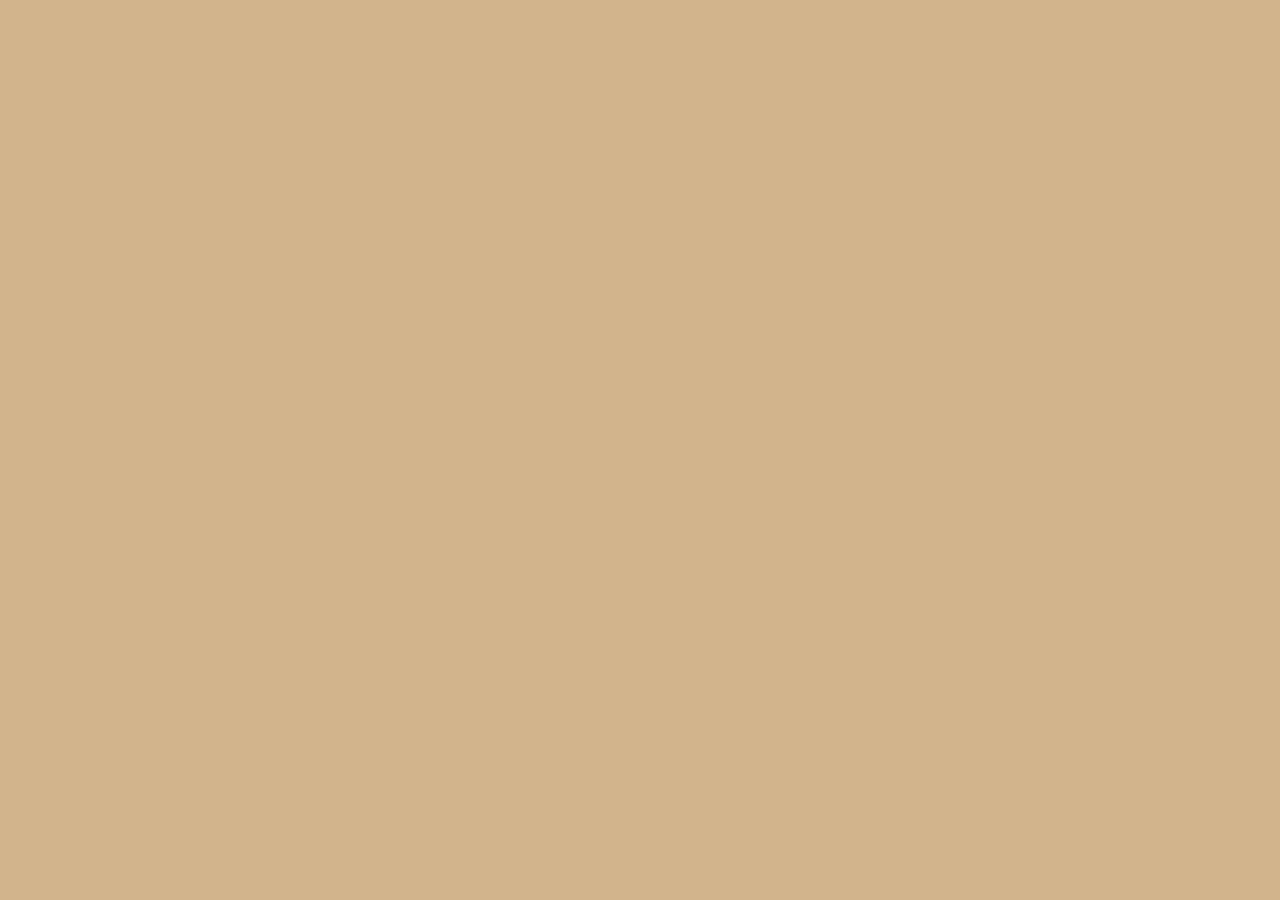
==== commit 430dca6a: "initial dynamic load version; no blacklisting exists for known 'bad' camera paths" ====
--- a/index.html
+++ b/index.html
@@ -1,71 +1,17 @@
-<!DOCTYPE html>
-<html>
-
-  <head>
-    <meta charset='utf-8' />
-    <meta http-equiv="X-UA-Compatible" content="chrome=1" />
-    <meta name="description" content="BYU Webcams : Google Chrome extension that displays many BYU Webcams and updates them often (sometimes every second).  See website for non-extension web version." />
-
-    <link rel="stylesheet" type="text/css" media="screen" href="stylesheets/stylesheet.css">
-
-    <title>BYU Webcams</title>
-  </head>
-
-  <body>
-
-    <!-- HEADER -->
-    <div id="header_wrap" class="outer">
-        <header class="inner">
-          <a id="forkme_banner" href="https://github.com/bean5/byu-webcams">View on GitHub</a>
-
-          <h1 id="project_title">BYU Webcams</h1>
-          <h2 id="project_tagline">Google Chrome extension that displays many BYU Webcams and updates them often (sometimes every second).  See website for non-extension web version.</h2>
-
-            <section id="downloads">
-              <a class="zip_download_link" href="https://github.com/bean5/byu-webcams/zipball/master">Download this project as a .zip file</a>
-              <a class="tar_download_link" href="https://github.com/bean5/byu-webcams/tarball/master">Download this project as a tar.gz file</a>
-            </section>
-        </header>
-    </div>
-
-    <!-- MAIN CONTENT -->
-    <div id="main_content_wrap" class="outer">
-      <section id="main_content" class="inner">
-        <h3>
-<a name="welcome-to-byu-webcams" class="anchor" href="#welcome-to-byu-webcams"><span class="octicon octicon-link"></span></a>Welcome to BYU Webcams</h3>
-
-<p>Brigham Young University has some great public webcams, but finding them can be difficult. So, I built this Google Chrome extension that you can use with one click. All you have to do is install this free Google Chrome app by going to <a href="https://chrome.google.com/webstore/detail/byu-webcams/popkdjdpaicpdnfpgopjkmhibkngomho">https://chrome.google.com/webstore/detail/byu-webcams/popkdjdpaicpdnfpgopjkmhibkngomho</a>.</p>
-
-<p>Optionally, you may install the app from the source code by downloading it above or by cloning it at Github at <a href="https://github.com/bean5/byu-webcams">https://github.com/bean5/byu-webcams</a>.</p>
-
-<p>If you don't want to install it, you can just go to <a href="http://bean5.github.io/byu-webcams.git/">http://bean5.github.io/byu-webcams.git/</a>.</p>
-
-<h3>
-<a name="support-or-contact" class="anchor" href="#support-or-contact"><span class="octicon octicon-link"></span></a>Support or Contact</h3>
-
-<p>Having trouble? Got some some ideas for the project? Just leave feedback at <a href="https://github.com/bean5/byu-webcams/issues/new">https://github.com/bean5/byu-webcams/issues/new</a>. (I am already aware that the chrome extension takes a while to load. This is a problem with more recent versions of chrome. If you happen to know how to fix it, feel free to let me know.)</p>
-      </section>
-    </div>
-
-    <!-- FOOTER  -->
-    <div id="footer_wrap" class="outer">
-      <footer class="inner">
-        <p class="copyright">BYU Webcams maintained by <a href="https://github.com/bean5">bean5</a></p>
-        <p>Published with <a href="http://pages.github.com">GitHub Pages</a></p>
-      </footer>
-    </div>
-
-              <script type="text/javascript">
-            var gaJsHost = (("https:" == document.location.protocol) ? "https://ssl." : "http://www.");
-            document.write(unescape("%3Cscript src='" + gaJsHost + "google-analytics.com/ga.js' type='text/javascript'%3E%3C/script%3E"));
-          </script>
-          <script type="text/javascript">
-            try {
-              var pageTracker = _gat._getTracker("UA-22088552-9");
-            pageTracker._trackPageview();
-            } catch(err) {}
-          </script>
-
-
-  </body>
-</html>
+<!doctype html>
+<html>
+  <head>
+  	<META HTTP-EQUIV="CACHE-CONTROL" CONTENT="NO-CACHE">
+    <meta content="text/html;charset=utf-8" http-equiv="Content-Type">
+    <meta content="utf-8" http-equiv="encoding">
+
+    <title>BYU Web Cams</title>
+  	<script type="text/javascript" src="jquery-2.1.4.min.js"></script>
+  	<script type="text/javascript" src="javascript.js"></script>
+  	<link rel="stylesheet" href="css/main.css">
+  </head>
+
+  <body style="width: 500px" align="center">
+    <!-- Camera images will be presented as images. They will be automatically reloaded according to the time intervals provided by the OIT service. The description for this challenge seemed a bit strange. Displaying a list, according to computer science, would mean to just dump the JSON, basically. As that would be dull and non-interactive, I opted to just show the images right off the bat. No need to let the user click for more information--it is mostly all provided up-front anyways. -->
+  </body>
+</html>
--- a/css/main.css
+++ b/css/main.css
@@ -0,0 +1,4 @@
+body
+{
+	background-color: tan;
+}
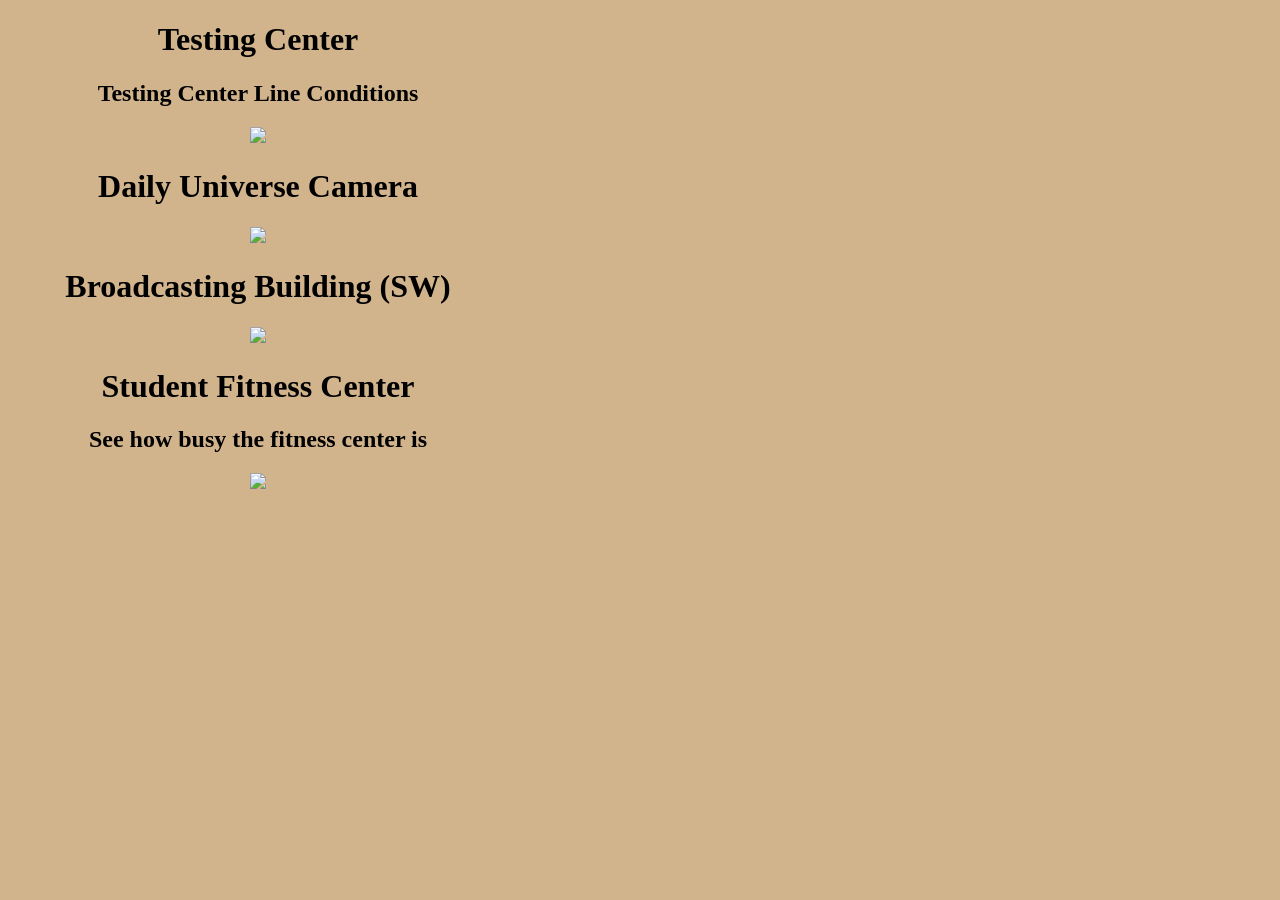
==== commit fb9ed11e: "deactivated some pictures for now; stopped using faulty service for list of streams" ====
--- a/index.html
+++ b/index.html
@@ -12,6 +12,6 @@
   </head>
 
   <body style="width: 500px" align="center">
-    <!-- Camera images will be presented as images. They will be automatically reloaded according to the time intervals provided by the OIT service. The description for this challenge seemed a bit strange. Displaying a list, according to computer science, would mean to just dump the JSON, basically. As that would be dull and non-interactive, I opted to just show the images right off the bat. No need to let the user click for more information--it is mostly all provided up-front anyways. -->
+    <!-- Camera images will be presented as images. They will be automatically reloaded according to the time intervals provided by the OIT service. The description for this challenge seemed a bit strange. Displaying a list, according to computer science, would mean to just dump the JSON, basically. As that would be dull and non-interactive, I opted to just show the images right off the bat. No need to let the user click for more information-it is mostly all provided up-front anyways. -->
   </body>
 </html>
